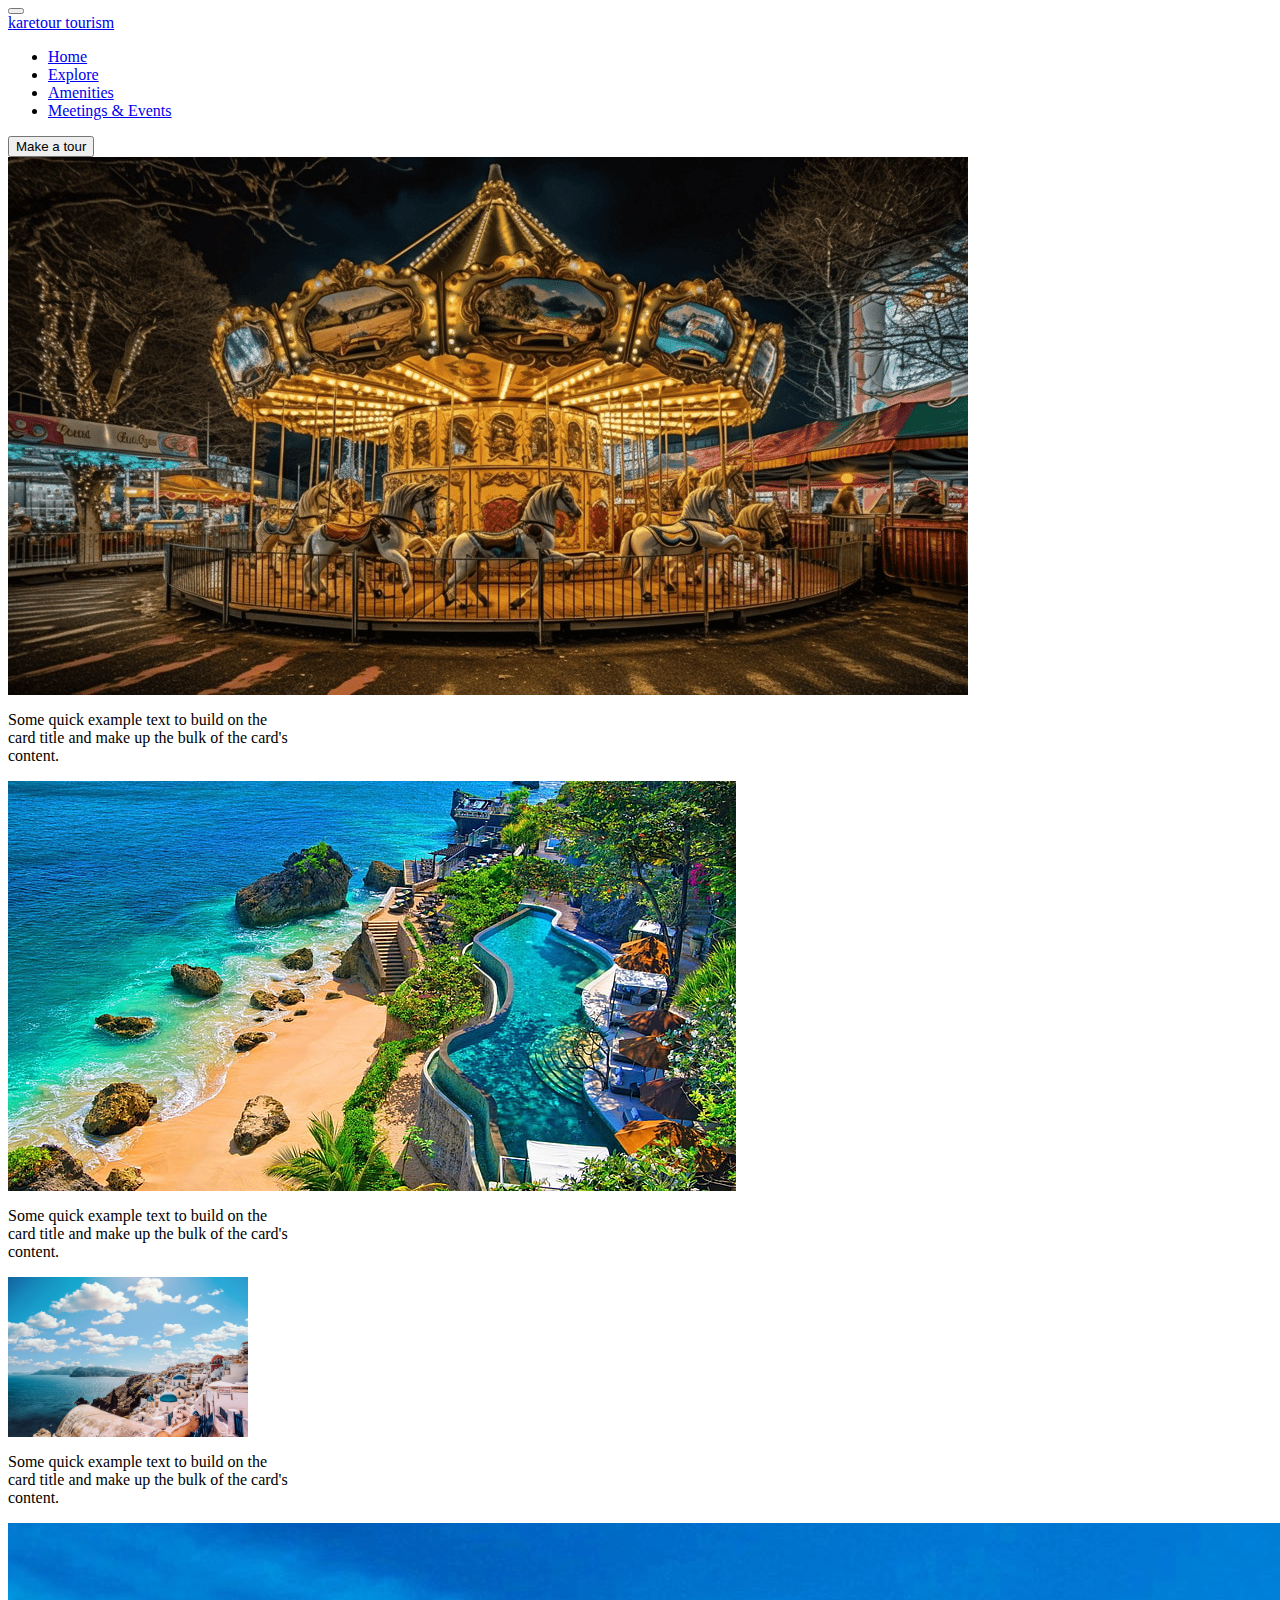
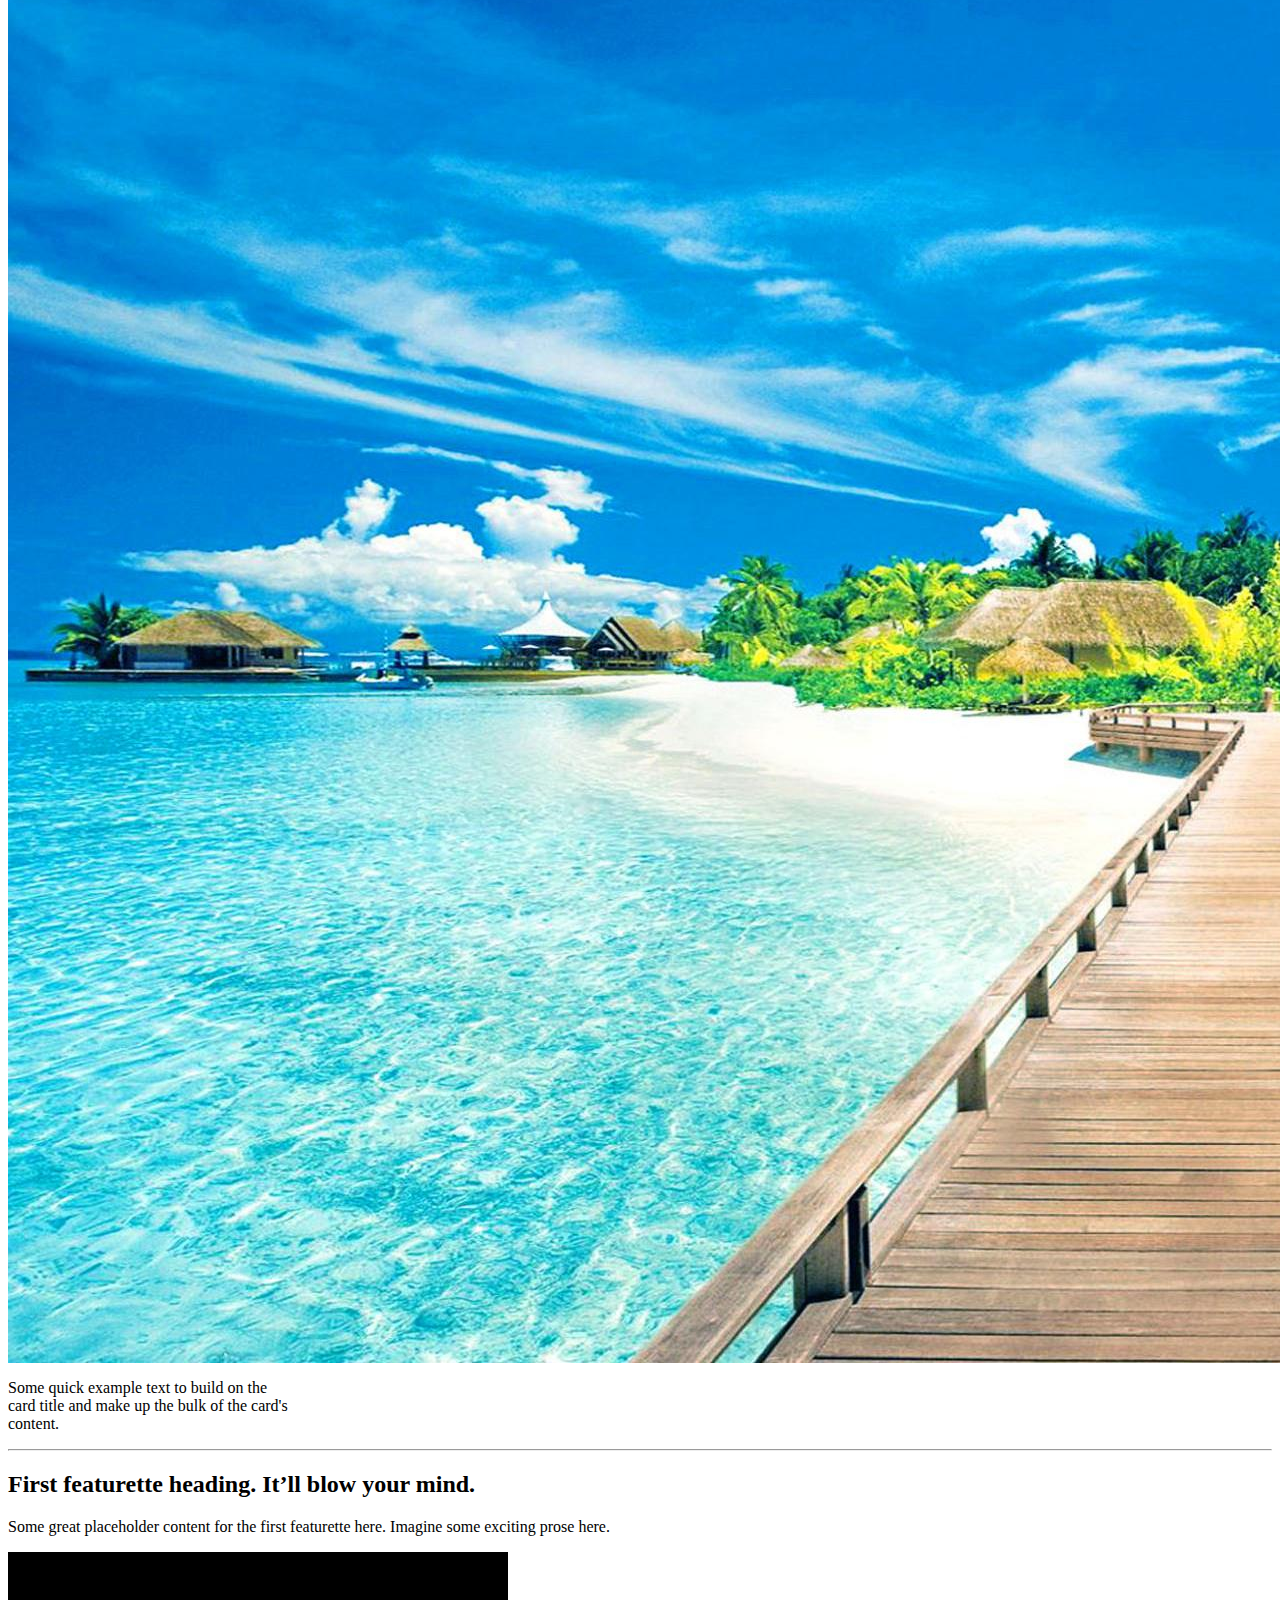
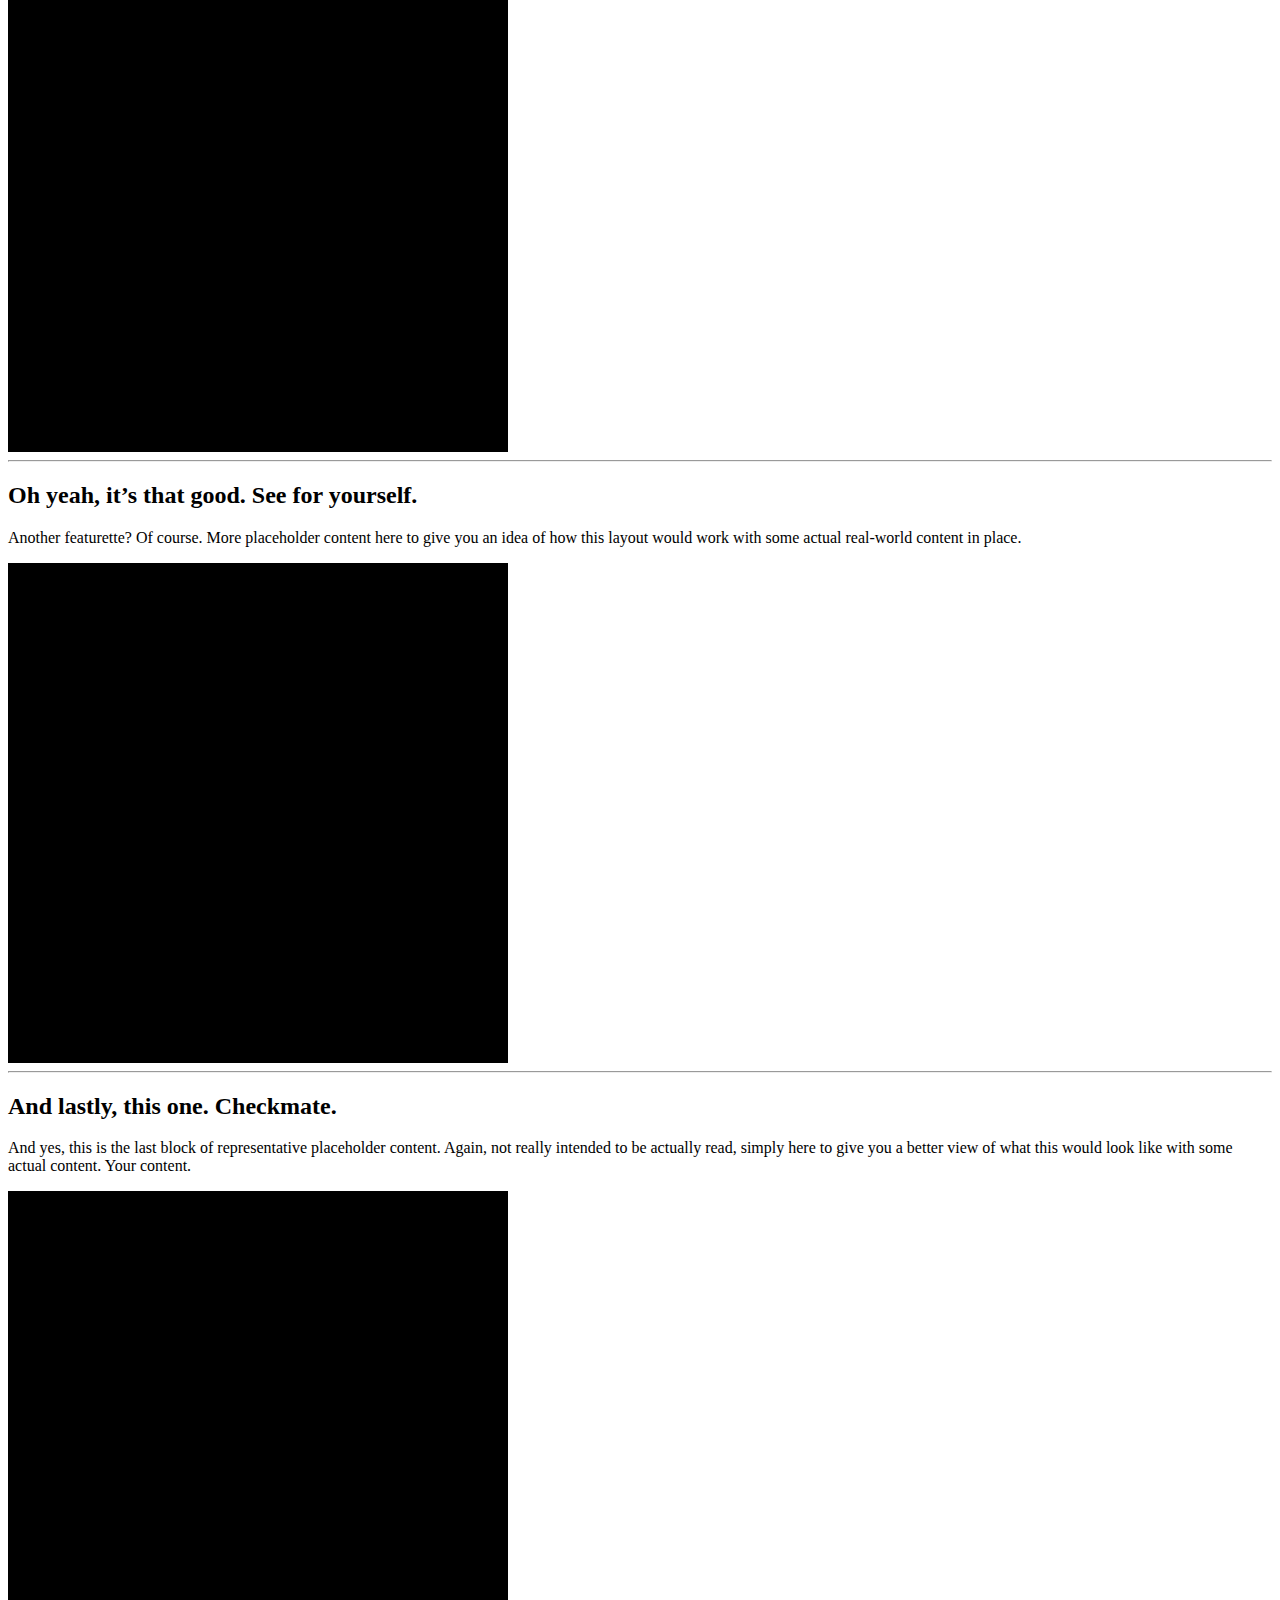
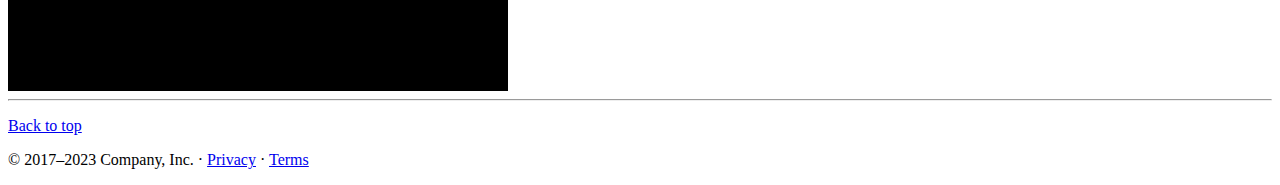
==== Full Stack Assignments (Rohit)/tourism app/index.html @ 20d071a3 "3.0" ====
<html lang="en">

<head>
    <meta charset="UTF-8">
    <meta name="viewport" content="width=device-width, initial-scale=1.0">
    <!-- Bootstrap -->
    <link href="https://cdn.jsdelivr.net/npm/bootstrap@5.3.2/dist/css/bootstrap.min.css" rel="stylesheet"
        integrity="sha384-T3c6CoIi6uLrA9TneNEoa7RxnatzjcDSCmG1MXxSR1GAsXEV/Dwwykc2MPK8M2HN" crossorigin="anonymous">
    <!-- Animate CSS  -->
    <link rel="stylesheet" href="https://cdnjs.cloudflare.com/ajax/libs/animate.css/4.1.1/animate.min.css" />

    <title>Tourism App by Rohit</title>


</head>

<body>
    <nav class="navbar navbar-expand-lg bg-body-white shadow-sm rounded" aria-label="Thirteenth navbar example">
        <div class="container-fluid">
            <button class="navbar-toggler" type="button" data-bs-toggle="collapse" data-bs-target="#navbarsExample11"
                aria-controls="navbarsExample11" aria-expanded="false" aria-label="Toggle navigation">
                <span class="navbar-toggler-icon"></span>
            </button>

            <div class="collapse navbar-collapse d-lg-flex" id="navbarsExample11">
                <a class="navbar-brand col-lg-3 me-0" href="#">karetour tourism </a>
                <ul class="navbar-nav col-lg-6 justify-content-lg-center">
                    <li class="nav-item">
                        <a class="nav-link active" aria-current="page" href="#">Home</a>
                    </li>
                    <li class="nav-item">
                        <a class="nav-link" href="#">Explore</a>
                    </li>
                    <li class="nav-item">
                        <a class="nav-link" href="#">Amenities</a>
                    </li>
                    <li class="nav-item">
                        <a class="nav-link" href="#">Meetings & Events</a>
                    </li>
                    <!-- <li class="nav-item dropdown">
                <a class="nav-link dropdown-toggle" href="#" data-bs-toggle="dropdown" aria-expanded="false">Dropdown</a>
                <ul class="dropdown-menu">
                  <li><a class="dropdown-item" href="#">Home</a></li>
                  <li><a class="dropdown-item" href="#">Explore</a></li>
                  <li><a class="dropdown-item" href="#">Meetings and events</a></li>
                </ul>
              </li> -->
                </ul>
                <div class="d-lg-flex col-lg-3 justify-content-lg-end">
                    <button class="btn btn-primary btn">Make a tour</button>
                </div>
            </div>
        </div>
    </nav>
    <!-- <div id="myCarousel" class="carousel slide mb-6" data-bs-ride="carousel">
        <div class="carousel-indicators">
            <button type="button" data-bs-target="#myCarousel" data-bs-slide-to="0" class="active" aria-current="true"
                aria-label="Slide 1"></button>
            <button type="button" data-bs-target="#myCarousel" data-bs-slide-to="1" aria-label="Slide 2"></button>
            <button type="button" data-bs-target="#myCarousel" data-bs-slide-to="2" aria-label="Slide 3"></button>
        </div>
        <div class="carousel-inner">
            <div class="carousel-item active">
                <img class="bd-placeholder-img" width="100%" height="100%" src="./images/3.jpg" aria-hidden="true"
                    preserveAspectRatio="xMidYMid slice" focusable="false">
                <rect width="100%" height="100%" fill="var(--bs-secondary-color)" alt="">
                    <div class="container">
                        <div class="carousel-caption text-start">
                            <h1>Hola! Welcome to karetour😍</h1>
                            <p><a class="btn btn-lg btn-primary" href="#">Sign up today</a></p>
                        </div>
                    </div>
            </div>
            <div class="carousel-item">
                <img class="bd-placeholder-img" width="100%" height="100%" src="./images/4.jpg" aria-hidden="true"
                    preserveAspectRatio="xMidYMid slice" focusable="false">
                <rect width="100%" height="100%" fill="var(--bs-secondary-color)" alt="">
                    <div class="container">
                        <div class="carousel-caption">
                            <span class="text-success-emphasis h1">Want some chilled exper<span class="text-white">ience
                                    for this summer</span></span>
                            <p><a class="btn btn-lg btn-success" href="#">Explore</a></p>
                        </div>
                    </div>
            </div>
            <div class="carousel-item">
                <img class="bd-placeholder-img" width="100%" height="100%" src="./images/5.jpg" aria-hidden="true"
                    preserveAspectRatio="xMidYMid slice" focusable="false">
                <rect width="100%" height="100%" fill="var(--bs-secondary-color)" alt="">
                    <div class="container">
                        <div class="carousel-caption text-end">
                            <h1>All your dream places at your fingertips</h1>
                            <p><a class="btn btn-lg btn-light" href="#">Our Gallery</a></p>
                        </div>
                    </div>
            </div>
        </div>
        <button class="carousel-control-prev" type="button" data-bs-target="#myCarousel" data-bs-slide="prev">
            <span class="carousel-control-prev-icon" aria-hidden="true"></span>
            <span class="visually-hidden">Previous</span>
        </button>
        <button class="carousel-control-next" type="button" data-bs-target="#myCarousel" data-bs-slide="next">
            <span class="carousel-control-next-icon" aria-hidden="true"></span>
            <span class="visually-hidden">Next</span>
        </button>
    </div> -->


    <!-- Marketing messaging and featurettes
  ================================================== -->
    <!-- Wrap the rest of the page in another container to center all the content. -->

    <div class="container my-5 marketing">
        <!-- Three columns of text below the carousel -->
        <div class="row">
            <div class="col-lg">
                <div class="card" style="width: 18rem;">
                    <img src="./images/1.jpg" class="card-img-top" alt="...">
                    <div class="card-body">
                        <p class="card-text">Some quick example text to build on the card title and make up the bulk of
                            the card's content.</p>
                    </div>
                </div>
            </div>
            <div class="col-lg">
                <div class="card" style="width: 18rem;">
                    <img src="./images/2.jpg" class="card-img-top" alt="...">
                    <div class="card-body">
                        <p class="card-text">Some quick example text to build on the card title and make up the bulk of
                            the card's content.</p>
                    </div>
                </div>
            </div>
            <div class="col-lg">
                <div class="card" style="width: 18rem;">
                    <img src="./images/3.jpg" height="160rem" class="card-img-top" alt="...">
                    <div class="card-body">
                        <p class="card-text">Some quick example text to build on the card title and make up the bulk of
                            the card's content.</p>
                    </div>
                </div>
            </div>
            <div class="col-lg">
                <div class="card" style="width: 18rem;">
                    <img src="./images/4.jpg" class="card-img-top" alt="...">
                    <div class="card-body">
                        <p class="card-text">Some quick example text to build on the card title and make up the bulk of
                            the card's content.</p>
                    </div>
                </div>
            </div>
        </div>


        <!-- START THE FEATURETTES -->

        <hr class="featurette-divider">

        <div class="row featurette">
            <div class="col-md-7">
                <h2 class="featurette-heading fw-normal lh-1">First featurette heading. <span
                        class="text-body-secondary">It’ll blow your mind.</span></h2>
                <p class="lead">Some great placeholder content for the first featurette here. Imagine some exciting
                    prose here.</p>
            </div>
            <div class="col-md-5">
                <svg class="bd-placeholder-img bd-placeholder-img-lg featurette-image img-fluid mx-auto" width="500"
                    height="500" xmlns="http://www.w3.org/2000/svg" role="img" aria-label="Placeholder: 500x500"
                    preserveAspectRatio="xMidYMid slice" focusable="false">
                    <title>Placeholder</title>
                    <rect width="100%" height="100%" fill="var(--bs-secondary-bg)" /><text x="50%" y="50%"
                        fill="var(--bs-secondary-color)" dy=".3em">500x500</text>
                </svg>
            </div>
        </div>

        <hr class="featurette-divider">

        <div class="row featurette">
            <div class="col-md-7 order-md-2">
                <h2 class="featurette-heading fw-normal lh-1">Oh yeah, it’s that good. <span
                        class="text-body-secondary">See for yourself.</span></h2>
                <p class="lead">Another featurette? Of course. More placeholder content here to give you an idea of how
                    this layout would work with some actual real-world content in place.</p>
            </div>
            <div class="col-md-5 order-md-1">
                <svg class="bd-placeholder-img bd-placeholder-img-lg featurette-image img-fluid mx-auto" width="500"
                    height="500" xmlns="http://www.w3.org/2000/svg" role="img" aria-label="Placeholder: 500x500"
                    preserveAspectRatio="xMidYMid slice" focusable="false">
                    <title>Placeholder</title>
                    <rect width="100%" height="100%" fill="var(--bs-secondary-bg)" /><text x="50%" y="50%"
                        fill="var(--bs-secondary-color)" dy=".3em">500x500</text>
                </svg>
            </div>
        </div>

        <hr class="featurette-divider">

        <div class="row featurette">
            <div class="col-md-7">
                <h2 class="featurette-heading fw-normal lh-1">And lastly, this one. <span
                        class="text-body-secondary">Checkmate.</span></h2>
                <p class="lead">And yes, this is the last block of representative placeholder content. Again, not really
                    intended to be actually read, simply here to give you a better view of what this would look like
                    with some actual content. Your content.</p>
            </div>
            <div class="col-md-5">
                <svg class="bd-placeholder-img bd-placeholder-img-lg featurette-image img-fluid mx-auto" width="500"
                    height="500" xmlns="http://www.w3.org/2000/svg" role="img" aria-label="Placeholder: 500x500"
                    preserveAspectRatio="xMidYMid slice" focusable="false">
                    <title>Placeholder</title>
                    <rect width="100%" height="100%" fill="var(--bs-secondary-bg)" /><text x="50%" y="50%"
                        fill="var(--bs-secondary-color)" dy=".3em">500x500</text>
                </svg>
            </div>
        </div>

        <hr class="featurette-divider">

        <!-- /END THE FEATURETTES -->

    </div><!-- /.container -->


    <!-- FOOTER -->
    <footer class="container">
        <p class="float-end"><a href="#">Back to top</a></p>
        <p>&copy; 2017–2023 Company, Inc. &middot; <a href="#">Privacy</a> &middot; <a href="#">Terms</a></p>
    </footer>
    <script src="https://cdn.jsdelivr.net/npm/bootstrap@5.3.2/dist/js/bootstrap.bundle.min.js"
        integrity="sha384-C6RzsynM9kWDrMNeT87bh95OGNyZPhcTNXj1NW7RuBCsyN/o0jlpcV8Qyq46cDfL"
        crossorigin="anonymous"></script>
</body>

</html>
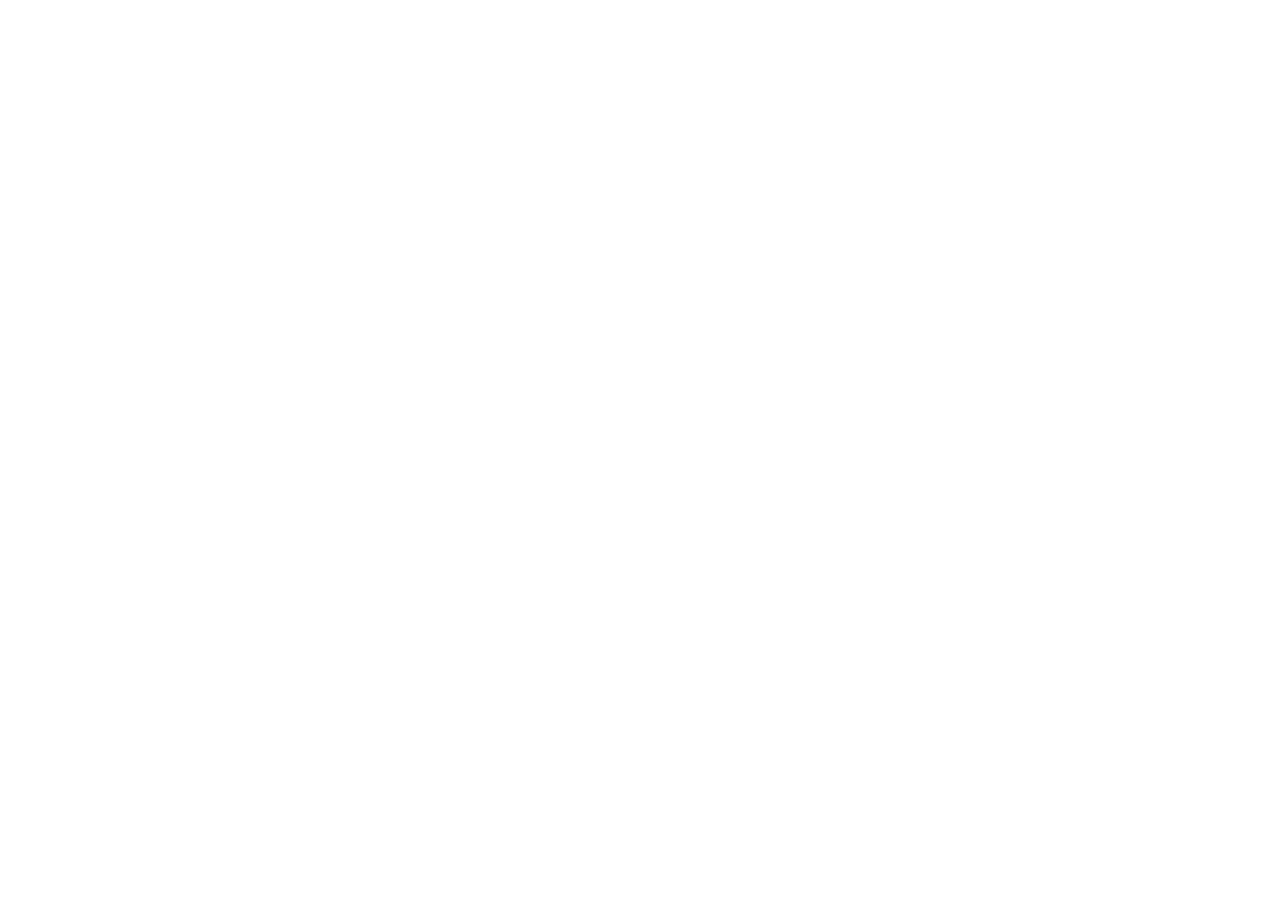
==== commit 2355d7ef: "3.0" ====
--- a/Full Stack Assignments (Rohit)/tourism app/index.html
+++ b/Full Stack Assignments (Rohit)/tourism app/index.html
@@ -1,235 +1,20 @@
+<!DOCTYPE html>
 <html lang="en">
-
 <head>
     <meta charset="UTF-8">
     <meta name="viewport" content="width=device-width, initial-scale=1.0">
+    <title>51trips</title>
     <!-- Bootstrap -->
     <link href="https://cdn.jsdelivr.net/npm/bootstrap@5.3.2/dist/css/bootstrap.min.css" rel="stylesheet"
         integrity="sha384-T3c6CoIi6uLrA9TneNEoa7RxnatzjcDSCmG1MXxSR1GAsXEV/Dwwykc2MPK8M2HN" crossorigin="anonymous">
     <!-- Animate CSS  -->
     <link rel="stylesheet" href="https://cdnjs.cloudflare.com/ajax/libs/animate.css/4.1.1/animate.min.css" />
 
-    <title>Tourism App by Rohit</title>
+</head>
+<body>
 
-
-</head>
-
-<body>
-    <nav class="navbar navbar-expand-lg bg-body-white shadow-sm rounded" aria-label="Thirteenth navbar example">
-        <div class="container-fluid">
-            <button class="navbar-toggler" type="button" data-bs-toggle="collapse" data-bs-target="#navbarsExample11"
-                aria-controls="navbarsExample11" aria-expanded="false" aria-label="Toggle navigation">
-                <span class="navbar-toggler-icon"></span>
-            </button>
-
-            <div class="collapse navbar-collapse d-lg-flex" id="navbarsExample11">
-                <a class="navbar-brand col-lg-3 me-0" href="#">karetour tourism </a>
-                <ul class="navbar-nav col-lg-6 justify-content-lg-center">
-                    <li class="nav-item">
-                        <a class="nav-link active" aria-current="page" href="#">Home</a>
-                    </li>
-                    <li class="nav-item">
-                        <a class="nav-link" href="#">Explore</a>
-                    </li>
-                    <li class="nav-item">
-                        <a class="nav-link" href="#">Amenities</a>
-                    </li>
-                    <li class="nav-item">
-                        <a class="nav-link" href="#">Meetings & Events</a>
-                    </li>
-                    <!-- <li class="nav-item dropdown">
-                <a class="nav-link dropdown-toggle" href="#" data-bs-toggle="dropdown" aria-expanded="false">Dropdown</a>
-                <ul class="dropdown-menu">
-                  <li><a class="dropdown-item" href="#">Home</a></li>
-                  <li><a class="dropdown-item" href="#">Explore</a></li>
-                  <li><a class="dropdown-item" href="#">Meetings and events</a></li>
-                </ul>
-              </li> -->
-                </ul>
-                <div class="d-lg-flex col-lg-3 justify-content-lg-end">
-                    <button class="btn btn-primary btn">Make a tour</button>
-                </div>
-            </div>
-        </div>
-    </nav>
-    <!-- <div id="myCarousel" class="carousel slide mb-6" data-bs-ride="carousel">
-        <div class="carousel-indicators">
-            <button type="button" data-bs-target="#myCarousel" data-bs-slide-to="0" class="active" aria-current="true"
-                aria-label="Slide 1"></button>
-            <button type="button" data-bs-target="#myCarousel" data-bs-slide-to="1" aria-label="Slide 2"></button>
-            <button type="button" data-bs-target="#myCarousel" data-bs-slide-to="2" aria-label="Slide 3"></button>
-        </div>
-        <div class="carousel-inner">
-            <div class="carousel-item active">
-                <img class="bd-placeholder-img" width="100%" height="100%" src="./images/3.jpg" aria-hidden="true"
-                    preserveAspectRatio="xMidYMid slice" focusable="false">
-                <rect width="100%" height="100%" fill="var(--bs-secondary-color)" alt="">
-                    <div class="container">
-                        <div class="carousel-caption text-start">
-                            <h1>Hola! Welcome to karetour😍</h1>
-                            <p><a class="btn btn-lg btn-primary" href="#">Sign up today</a></p>
-                        </div>
-                    </div>
-            </div>
-            <div class="carousel-item">
-                <img class="bd-placeholder-img" width="100%" height="100%" src="./images/4.jpg" aria-hidden="true"
-                    preserveAspectRatio="xMidYMid slice" focusable="false">
-                <rect width="100%" height="100%" fill="var(--bs-secondary-color)" alt="">
-                    <div class="container">
-                        <div class="carousel-caption">
-                            <span class="text-success-emphasis h1">Want some chilled exper<span class="text-white">ience
-                                    for this summer</span></span>
-                            <p><a class="btn btn-lg btn-success" href="#">Explore</a></p>
-                        </div>
-                    </div>
-            </div>
-            <div class="carousel-item">
-                <img class="bd-placeholder-img" width="100%" height="100%" src="./images/5.jpg" aria-hidden="true"
-                    preserveAspectRatio="xMidYMid slice" focusable="false">
-                <rect width="100%" height="100%" fill="var(--bs-secondary-color)" alt="">
-                    <div class="container">
-                        <div class="carousel-caption text-end">
-                            <h1>All your dream places at your fingertips</h1>
-                            <p><a class="btn btn-lg btn-light" href="#">Our Gallery</a></p>
-                        </div>
-                    </div>
-            </div>
-        </div>
-        <button class="carousel-control-prev" type="button" data-bs-target="#myCarousel" data-bs-slide="prev">
-            <span class="carousel-control-prev-icon" aria-hidden="true"></span>
-            <span class="visually-hidden">Previous</span>
-        </button>
-        <button class="carousel-control-next" type="button" data-bs-target="#myCarousel" data-bs-slide="next">
-            <span class="carousel-control-next-icon" aria-hidden="true"></span>
-            <span class="visually-hidden">Next</span>
-        </button>
-    </div> -->
-
-
-    <!-- Marketing messaging and featurettes
-  ================================================== -->
-    <!-- Wrap the rest of the page in another container to center all the content. -->
-
-    <div class="container my-5 marketing">
-        <!-- Three columns of text below the carousel -->
-        <div class="row">
-            <div class="col-lg">
-                <div class="card" style="width: 18rem;">
-                    <img src="./images/1.jpg" class="card-img-top" alt="...">
-                    <div class="card-body">
-                        <p class="card-text">Some quick example text to build on the card title and make up the bulk of
-                            the card's content.</p>
-                    </div>
-                </div>
-            </div>
-            <div class="col-lg">
-                <div class="card" style="width: 18rem;">
-                    <img src="./images/2.jpg" class="card-img-top" alt="...">
-                    <div class="card-body">
-                        <p class="card-text">Some quick example text to build on the card title and make up the bulk of
-                            the card's content.</p>
-                    </div>
-                </div>
-            </div>
-            <div class="col-lg">
-                <div class="card" style="width: 18rem;">
-                    <img src="./images/3.jpg" height="160rem" class="card-img-top" alt="...">
-                    <div class="card-body">
-                        <p class="card-text">Some quick example text to build on the card title and make up the bulk of
-                            the card's content.</p>
-                    </div>
-                </div>
-            </div>
-            <div class="col-lg">
-                <div class="card" style="width: 18rem;">
-                    <img src="./images/4.jpg" class="card-img-top" alt="...">
-                    <div class="card-body">
-                        <p class="card-text">Some quick example text to build on the card title and make up the bulk of
-                            the card's content.</p>
-                    </div>
-                </div>
-            </div>
-        </div>
-
-
-        <!-- START THE FEATURETTES -->
-
-        <hr class="featurette-divider">
-
-        <div class="row featurette">
-            <div class="col-md-7">
-                <h2 class="featurette-heading fw-normal lh-1">First featurette heading. <span
-                        class="text-body-secondary">It’ll blow your mind.</span></h2>
-                <p class="lead">Some great placeholder content for the first featurette here. Imagine some exciting
-                    prose here.</p>
-            </div>
-            <div class="col-md-5">
-                <svg class="bd-placeholder-img bd-placeholder-img-lg featurette-image img-fluid mx-auto" width="500"
-                    height="500" xmlns="http://www.w3.org/2000/svg" role="img" aria-label="Placeholder: 500x500"
-                    preserveAspectRatio="xMidYMid slice" focusable="false">
-                    <title>Placeholder</title>
-                    <rect width="100%" height="100%" fill="var(--bs-secondary-bg)" /><text x="50%" y="50%"
-                        fill="var(--bs-secondary-color)" dy=".3em">500x500</text>
-                </svg>
-            </div>
-        </div>
-
-        <hr class="featurette-divider">
-
-        <div class="row featurette">
-            <div class="col-md-7 order-md-2">
-                <h2 class="featurette-heading fw-normal lh-1">Oh yeah, it’s that good. <span
-                        class="text-body-secondary">See for yourself.</span></h2>
-                <p class="lead">Another featurette? Of course. More placeholder content here to give you an idea of how
-                    this layout would work with some actual real-world content in place.</p>
-            </div>
-            <div class="col-md-5 order-md-1">
-                <svg class="bd-placeholder-img bd-placeholder-img-lg featurette-image img-fluid mx-auto" width="500"
-                    height="500" xmlns="http://www.w3.org/2000/svg" role="img" aria-label="Placeholder: 500x500"
-                    preserveAspectRatio="xMidYMid slice" focusable="false">
-                    <title>Placeholder</title>
-                    <rect width="100%" height="100%" fill="var(--bs-secondary-bg)" /><text x="50%" y="50%"
-                        fill="var(--bs-secondary-color)" dy=".3em">500x500</text>
-                </svg>
-            </div>
-        </div>
-
-        <hr class="featurette-divider">
-
-        <div class="row featurette">
-            <div class="col-md-7">
-                <h2 class="featurette-heading fw-normal lh-1">And lastly, this one. <span
-                        class="text-body-secondary">Checkmate.</span></h2>
-                <p class="lead">And yes, this is the last block of representative placeholder content. Again, not really
-                    intended to be actually read, simply here to give you a better view of what this would look like
-                    with some actual content. Your content.</p>
-            </div>
-            <div class="col-md-5">
-                <svg class="bd-placeholder-img bd-placeholder-img-lg featurette-image img-fluid mx-auto" width="500"
-                    height="500" xmlns="http://www.w3.org/2000/svg" role="img" aria-label="Placeholder: 500x500"
-                    preserveAspectRatio="xMidYMid slice" focusable="false">
-                    <title>Placeholder</title>
-                    <rect width="100%" height="100%" fill="var(--bs-secondary-bg)" /><text x="50%" y="50%"
-                        fill="var(--bs-secondary-color)" dy=".3em">500x500</text>
-                </svg>
-            </div>
-        </div>
-
-        <hr class="featurette-divider">
-
-        <!-- /END THE FEATURETTES -->
-
-    </div><!-- /.container -->
-
-
-    <!-- FOOTER -->
-    <footer class="container">
-        <p class="float-end"><a href="#">Back to top</a></p>
-        <p>&copy; 2017–2023 Company, Inc. &middot; <a href="#">Privacy</a> &middot; <a href="#">Terms</a></p>
-    </footer>
     <script src="https://cdn.jsdelivr.net/npm/bootstrap@5.3.2/dist/js/bootstrap.bundle.min.js"
         integrity="sha384-C6RzsynM9kWDrMNeT87bh95OGNyZPhcTNXj1NW7RuBCsyN/o0jlpcV8Qyq46cDfL"
         crossorigin="anonymous"></script>
 </body>
-
 </html>